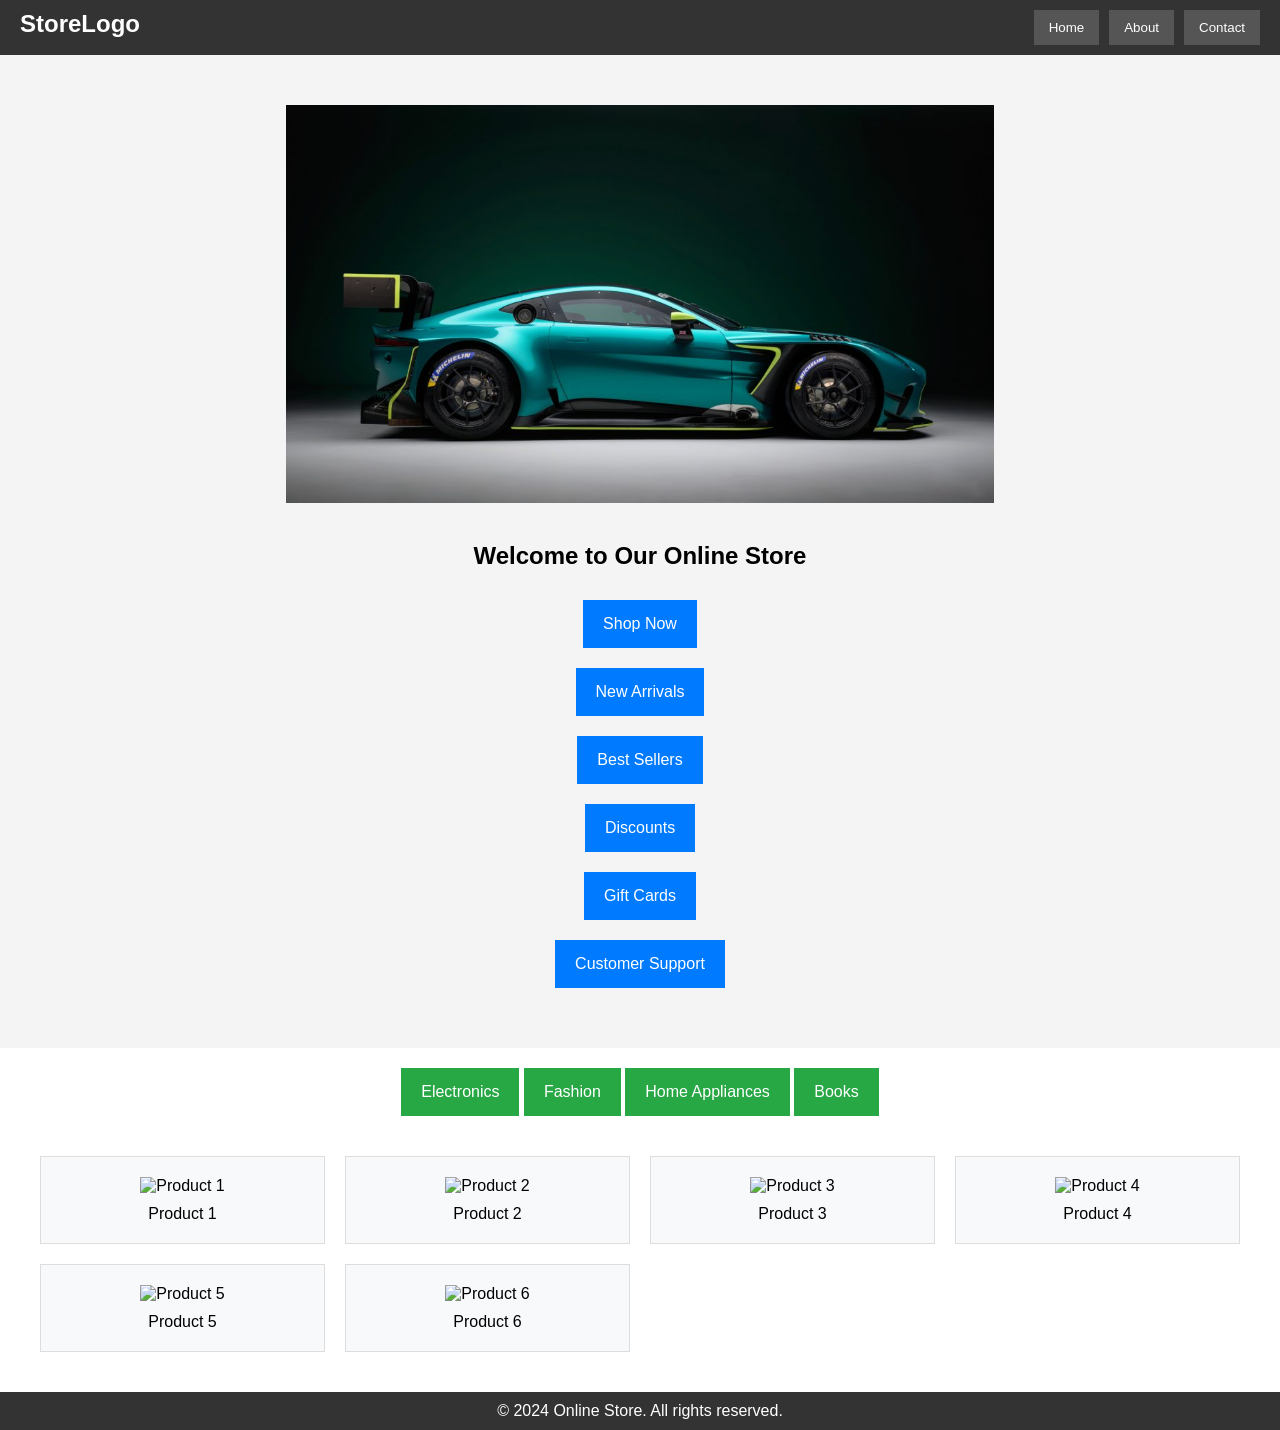
==== 23.10.24 veebileht/index.html @ c0ce0c15 "Pythagoras & circle calculations" ====
<!DOCTYPE html>
<html lang="en">
<head>
    <meta charset="UTF-8">
    <meta name="viewport" content="width=device-width, initial-scale=1.0">
    <title>Online Store</title>
    <link rel="stylesheet" href="style.css">

</head>

<body>
    <header>
        <div class="logo">StoreLogo</div>
        <div>
            <button>Home</button>
            <button>About</button>
            <button>Contact</button>
        </div>
    </header>

    <section class="hero">
        <img src="pildid/astonmatin.jpg" alt="">
        <h1>Welcome to Our Online Store</h1>
        <button>Shop Now</button>
        <button>New Arrivals</button>
        <button>Best Sellers</button>
        <button>Discounts</button>
        <button>Gift Cards</button>
        <button>Customer Support</button>
    </section>

    <section class="categories">
        <button>Electronics</button>
        <button>Fashion</button>
        <button>Home Appliances</button>
        <button>Books</button>
    </section>

    <section class="products">
        <div class="product">
            <img src="product1.jpg" alt="Product 1">
            <div>Product 1</div>
        </div>
        <div class="product">
            <img src="product2.jpg" alt="Product 2">
            <div>Product 2</div>
        </div>
        <div class="product">
            <img src="product3.jpg" alt="Product 3">
            <div>Product 3</div>
        </div>
        <div class="product">
            <img src="product4.jpg" alt="Product 4">
            <div>Product 4</div>
        </div>
        <div class="product">
            <img src="product5.jpg" alt="Product 5">
            <div>Product 5</div>
        </div>
        <div class="product">
            <img src="product6.jpg" alt="Product 6">
            <div>Product 6</div>
        </div>
    </section>

    <footer>
        &copy; 2024 Online Store. All rights reserved.
    </footer>
</body>
</html>
---- 23.10.24 veebileht/style.css ----
body {
    font-family: Arial, sans-serif;
    margin: 0;
    padding: 0;
    text-align: center;
}
header {
    background-color: #333;
    color: white;
    padding: 10px 20px;
    display: flex;
}
header .logo {
    font-size: 24px;
    font-weight: bold;
    margin-right: auto;
}
header div {
    display: flex;
    gap: 10px;
}
header button {
    background-color: #555;
    color: white;
    border: none;
    padding: 10px 15px;
    cursor: pointer;
}
header button:hover {
    background-color: #777;
}



.hero {
    padding: 50px;
    background-color: #f4f4f4;
    display: flex;
    flex-direction: column;
    align-items: center;
    justify-content: center;
}
.hero img {
    max-width: 60%;
    height: auto;
    margin-bottom: 20px;
}
.hero button {
    background-color: #007bff;
    color: white;
    border: none;
    padding: 15px 20px;
    margin: 10px;
    cursor: pointer;
    font-size: 16px;
}



.categories {
    gap: 20px;
    margin: 20px 0;
}
.categories button {
    background-color: #28a745;
    color: white;
    border: none;
    padding: 15px 20px;
    cursor: pointer;
    font-size: 16px;
}
.categories button:hover {
    background-color: #1e7e34;
}



.products {
    display: grid;
    grid-template-columns: repeat(auto-fit, minmax(250px, 1fr));
    gap: 20px;
    padding: 20px;
    margin: 0 auto;
    max-width: 1200px;
}

.product {
    background-color: #f8f9fa;
    border: 1px solid #ddd;
    padding: 20px;
}

.product img {
    max-width: 100%;
    height: auto;
    margin-bottom: 10px;
}

.product:hover {
    background-color: #e2e6ea;
}



footer {
    background-color: #333;
    color: white;
    text-align: center;
    padding: 10px 20px;
    margin-top: 20px;
}
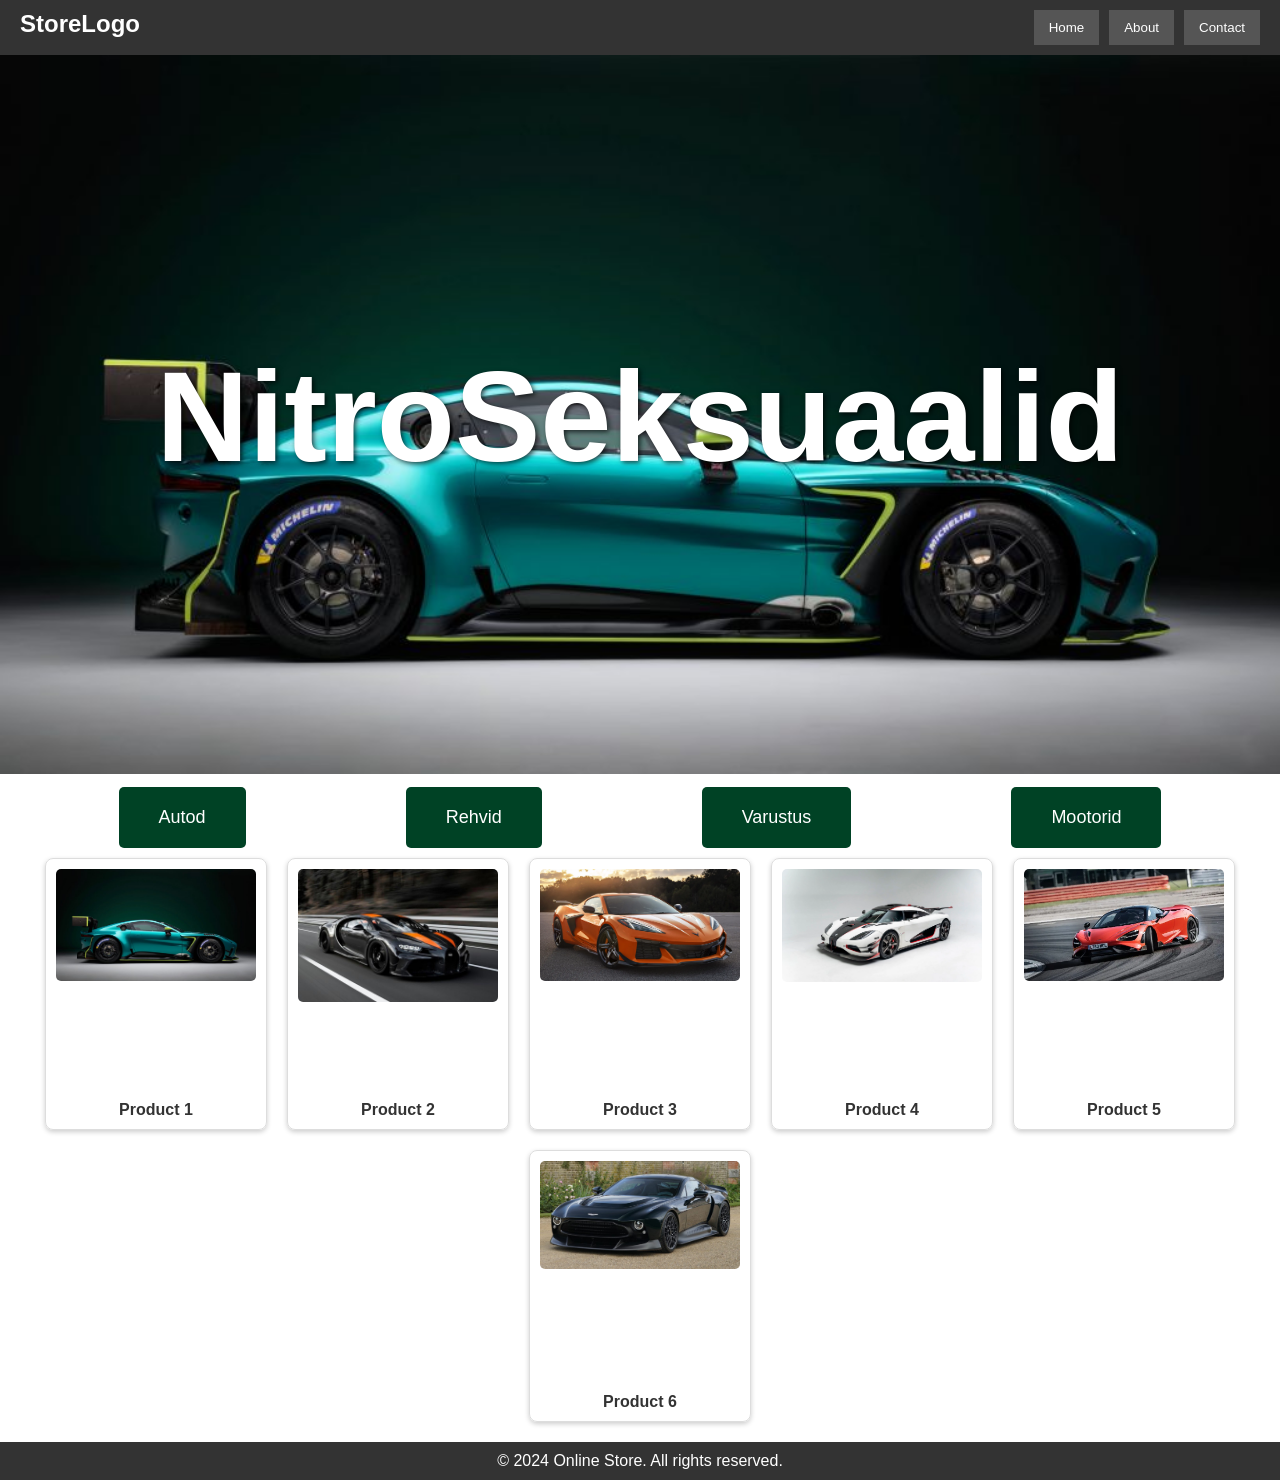
==== commit 707288a1: "Arvutused" ====
--- a/23.10.24 veebileht/index.html
+++ b/23.10.24 veebileht/index.html
@@ -18,47 +18,43 @@
         </div>
     </header>
 
-    <section class="hero">
-        <img src="pildid/astonmatin.jpg" alt="">
-        <h1>Welcome to Our Online Store</h1>
-        <button>Shop Now</button>
-        <button>New Arrivals</button>
-        <button>Best Sellers</button>
-        <button>Discounts</button>
-        <button>Gift Cards</button>
-        <button>Customer Support</button>
-    </section>
+    <section class="pilt">
+        <div class="image-container">
+          <img src="pildid/astonmatin.jpg" alt="Aston Martin">
+          <div class="text-on-image">NitroSeksuaalid</div>
+        </div>
+      </section>
 
     <section class="categories">
-        <button>Electronics</button>
-        <button>Fashion</button>
-        <button>Home Appliances</button>
-        <button>Books</button>
+        <button>Autod</button>
+        <button>Rehvid</button>
+        <button>Varustus</button>
+        <button>Mootorid</button>
     </section>
 
     <section class="products">
         <div class="product">
-            <img src="product1.jpg" alt="Product 1">
+            <img src="pildid/astonmatin.jpg" alt="Product 1">
             <div>Product 1</div>
         </div>
         <div class="product">
-            <img src="product2.jpg" alt="Product 2">
+            <img src="pildid/bugatei.jpg" alt="Product 2">
             <div>Product 2</div>
         </div>
         <div class="product">
-            <img src="product3.jpg" alt="Product 3">
+            <img src="pildid/covet.webp" alt="Product 3">
             <div>Product 3</div>
         </div>
         <div class="product">
-            <img src="product4.jpg" alt="Product 4">
+            <img src="pildid/kockignseg.webp" alt="Product 4">
             <div>Product 4</div>
         </div>
         <div class="product">
-            <img src="product5.jpg" alt="Product 5">
+            <img src="pildid/maklaren.webp" alt="Product 5">
             <div>Product 5</div>
         </div>
         <div class="product">
-            <img src="product6.jpg" alt="Product 6">
+            <img src="pildid/murtin.jpg" alt="Product 6">
             <div>Product 6</div>
         </div>
     </section>
--- a/23.10.24 veebileht/style.css
+++ b/23.10.24 veebileht/style.css
@@ -31,73 +31,94 @@
 }
 
 
+.pilt {
+    width: 100%;
+  }
 
-.hero {
-    padding: 50px;
-    background-color: #f4f4f4;
-    display: flex;
-    flex-direction: column;
-    align-items: center;
-    justify-content: center;
-}
-.hero img {
-    max-width: 60%;
+  .image-container {
+    position: relative;
+    width: 100%;
+    text-align: center;
+  }
+
+  .image-container img {
+    width: 100%;
     height: auto;
-    margin-bottom: 20px;
-}
-.hero button {
-    background-color: #007bff;
+  }
+
+  .image-container .text-on-image {
+    position: absolute;
+    top: 50%;
+    left: 50%;
+    transform: translate(-50%, -50%);
     color: white;
-    border: none;
-    padding: 15px 20px;
-    margin: 10px;
-    cursor: pointer;
-    font-size: 16px;
-}
+    font-size: 8rem;
+    font-weight: bold;
+    text-shadow: 2px 2px 5px rgba(0, 0, 0, 0.7);
+  }
 
 
 
-.categories {
-    gap: 20px;
-    margin: 20px 0;
+  .categories {
+    display: flex;
+    justify-content: center;
+    align-items: center;
+    height: 5rem;
+    padding: 1rem;
+    box-sizing: border-box;
+    gap: 10rem;
 }
+
 .categories button {
-    background-color: #28a745;
+    background-color: #004225;
     color: white;
     border: none;
-    padding: 15px 20px;
+    padding: 20px 40px;
+    font-size: 18px;
     cursor: pointer;
-    font-size: 16px;
+    border-radius: 5px;
 }
+
 .categories button:hover {
-    background-color: #1e7e34;
+    background-color: #0f6824;
 }
 
 
 
 .products {
-    display: grid;
-    grid-template-columns: repeat(auto-fit, minmax(250px, 1fr));
+    display: flex;
+    flex-wrap: wrap;
     gap: 20px;
-    padding: 20px;
-    margin: 0 auto;
-    max-width: 1200px;
+    justify-content: center;
 }
 
 .product {
-    background-color: #f8f9fa;
+    display: flex;
+    flex-direction: column;
+    align-items: center;
+    justify-content: space-between;
+    width: 200px;
+    height: 250px;
+    padding: 10px;
     border: 1px solid #ddd;
-    padding: 20px;
+    box-shadow: 0 2px 5px rgba(0, 0, 0, 0.2);
+    border-radius: 8px;
+    text-align: center;
 }
 
 .product img {
-    max-width: 100%;
+    width: 100%;
     height: auto;
-    margin-bottom: 10px;
+    max-height: 150px;
+    object-fit: cover;
+    border-radius: 5px;
 }
 
-.product:hover {
-    background-color: #e2e6ea;
+.product div {
+    margin-top: 10px;
+    font-size: 16px;
+    font-weight: bold;
+    color: #333;
 }
 
 
